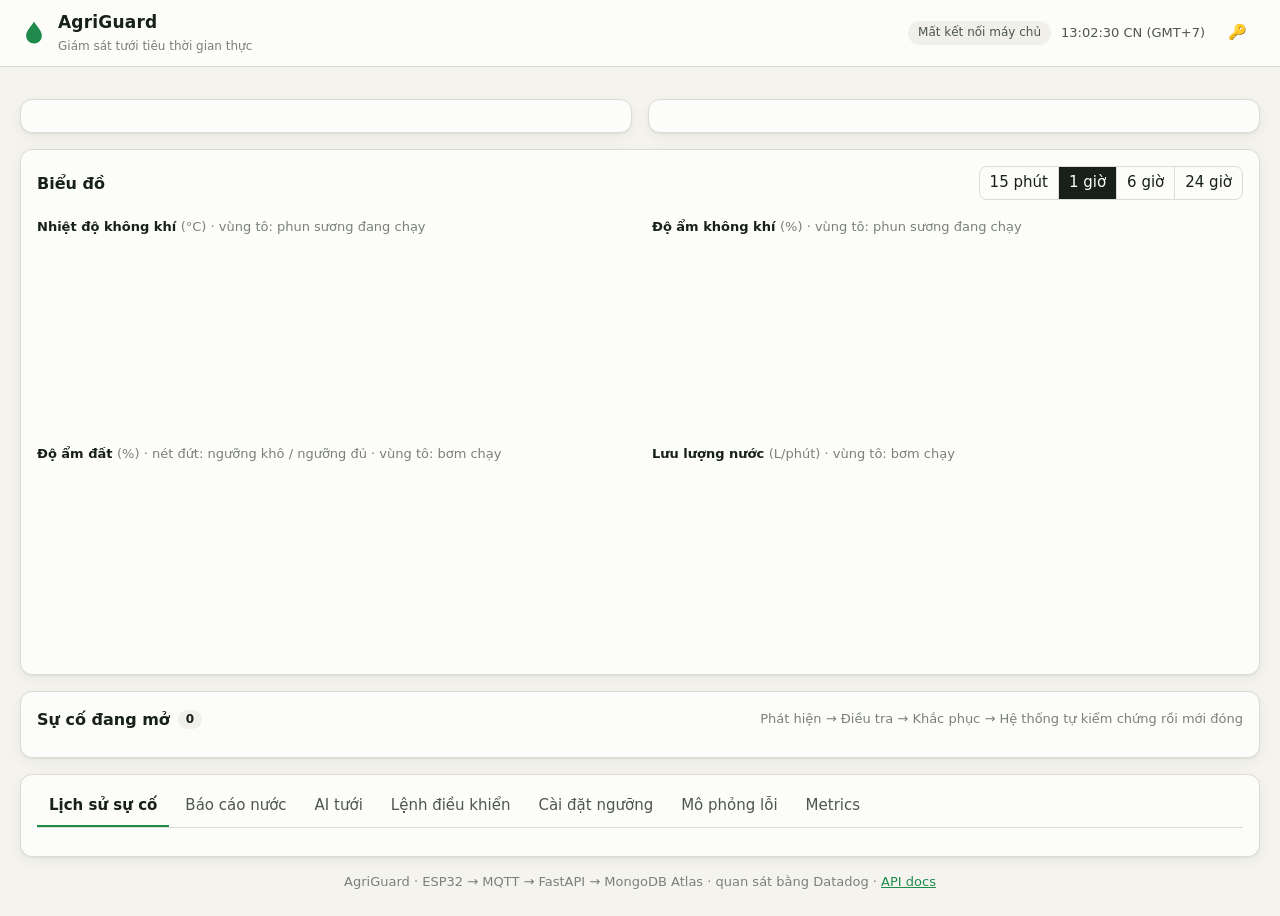
==== web/index.html @ 98c4b3c7 "nâng cấp phiên bản mới: thêm tính năng esp32 gửi nguyên nhân sự cố lên Datadog và Datadog gư" ====
<!doctype html>
<html lang="vi">
<head>
  <meta charset="utf-8">
  <meta name="viewport" content="width=device-width, initial-scale=1">
  <title>AgriGuard – Giám sát tưới tiêu</title>
  <link rel="icon" href="data:image/svg+xml,%3Csvg xmlns='http://www.w3.org/2000/svg' viewBox='0 0 32 32'%3E%3Cpath d='M16 3c5 7 9 11 9 16a9 9 0 0 1-18 0c0-5 4-9 9-16z' fill='%231f8a4c'/%3E%3C/svg%3E">
  <link rel="stylesheet" href="style.css?v=1.4.4">
</head>
<body>
<header class="topbar">
  <div class="brand">
    <svg viewBox="0 0 32 32" aria-hidden="true"><path d="M16 3c5 7 9 11 9 16a9 9 0 0 1-18 0c0-5 4-9 9-16z"/></svg>
    <div>
      <strong>AgriGuard</strong>
      <span id="site-name" class="muted">Giám sát tưới tiêu thời gian thực</span>
    </div>
  </div>
  <nav class="devices" id="device-tabs" aria-label="Thiết bị"></nav>
  <div class="top-right">
    <span class="pill" id="sys-status" title="Trạng thái hệ thống">…</span>
    <span class="clock" id="clock"></span>
    <button class="ghost" id="token-btn" title="Nhập token quản trị">🔑</button>
  </div>
</header>

<div id="banner" class="banner" hidden></div>

<main>
  <section class="grid kpis" id="kpis" aria-label="Chỉ số hiện tại"></section>

  <section class="grid two">
    <article class="card actuator" id="act-pump"></article>
    <article class="card actuator" id="act-mist"></article>
  </section>

  <section class="card">
    <div class="card-head">
      <h2>Biểu đồ</h2>
      <div class="seg" id="range" role="group" aria-label="Khoảng thời gian">
        <button data-min="15">15 phút</button>
        <button data-min="60" class="on">1 giờ</button>
        <button data-min="360">6 giờ</button>
        <button data-min="1440">24 giờ</button>
      </div>
    </div>
    <div class="today" id="today"></div>
    <div class="charts">
      <figure><figcaption>Nhiệt độ không khí <span class="muted">(°C) · vùng tô: phun sương đang chạy</span></figcaption><div class="chart" id="ch-temp"></div></figure>
      <figure><figcaption>Độ ẩm không khí <span class="muted">(%) · vùng tô: phun sương đang chạy</span></figcaption><div class="chart" id="ch-hum"></div></figure>
      <figure><figcaption>Độ ẩm đất <span class="muted">(%) · nét đứt: ngưỡng khô / ngưỡng đủ · vùng tô: bơm chạy</span></figcaption><div class="chart" id="ch-soil"></div></figure>
      <figure><figcaption>Lưu lượng nước <span class="muted">(L/phút) · vùng tô: bơm chạy</span></figcaption><div class="chart" id="ch-flow"></div></figure>
    </div>
  </section>

  <section class="card">
    <div class="card-head">
      <h2>Sự cố đang mở <span class="count" id="inc-count">0</span></h2>
      <span class="muted small">Phát hiện → Điều tra → Khắc phục → Hệ thống tự kiểm chứng rồi mới đóng</span>
    </div>
    <div id="incidents" class="incidents"></div>
  </section>

  <section class="card">
    <div class="tabs" role="tablist">
      <button role="tab" data-tab="history" class="on">Lịch sử sự cố</button>
      <button role="tab" data-tab="water">Báo cáo nước</button>
      <button role="tab" data-tab="ai">AI tưới</button>
      <button role="tab" data-tab="commands">Lệnh điều khiển</button>
      <button role="tab" data-tab="settings">Cài đặt ngưỡng</button>
      <button role="tab" data-tab="sim">Mô phỏng lỗi</button>
      <button role="tab" data-tab="metrics">Metrics</button>
    </div>
    <div class="tab" id="tab-history"></div>
    <div class="tab" id="tab-water" hidden></div>
    <div class="tab" id="tab-ai" hidden></div>
    <div class="tab" id="tab-commands" hidden></div>
    <div class="tab" id="tab-settings" hidden></div>
    <div class="tab" id="tab-sim" hidden></div>
    <div class="tab" id="tab-metrics" hidden></div>
  </section>
</main>

<footer class="muted small">
  AgriGuard · ESP32 → MQTT → FastAPI → MongoDB Atlas · quan sát bằng Datadog ·
  <a href="docs" target="_blank" rel="noopener">API docs</a>
</footer>

<div id="tooltip" class="tooltip" hidden></div>
<div id="toast" class="toast" hidden></div>
<script src="chart.js?v=1.4.4"></script>
<script src="app.js?v=1.4.4"></script>
</body>
</html>
---- web/style.css ----
:root {
  color-scheme: light;
  --bg: #f4f3ee;
  --surface: #fcfcfb;
  --surface-2: #f0efe9;
  --border: #dddcd3;
  --text: #17201a;
  --text-2: #4e5650;
  --muted: #7a807b;
  --brand: #1f8a4c;
  --brand-ink: #ffffff;
  --series-temp: #eb6834;
  --series-hum: #2a78d6;
  --series-soil: #8a5a2b;
  --series-flow: #1baf7a;
  --band: rgba(42, 120, 214, 0.10);
  --band-pump: rgba(27, 175, 122, 0.13);
  --grid: #e7e6df;
  --good: #0ca30c;
  --warning: #fab219;
  --serious: #ec835a;
  --critical: #d03b3b;
  --shadow: 0 1px 2px rgba(20, 30, 20, .06), 0 4px 14px rgba(20, 30, 20, .05);
}
@media (prefers-color-scheme: dark) {
  :root:not([data-theme="light"]) {
    color-scheme: dark;
    --bg: #121412;
    --surface: #1a1c1a;
    --surface-2: #232622;
    --border: #343832;
    --text: #eef0ea;
    --text-2: #c3c7bd;
    --muted: #8d9389;
    --brand: #2fa862;
    --series-temp: #d95926;
    --series-hum: #3987e5;
    --series-soil: #c08a52;
    --series-flow: #199e70;
    --band: rgba(57, 135, 229, 0.16);
    --band-pump: rgba(25, 158, 112, 0.18);
    --grid: #2b2e2a;
    --shadow: none;
  }
}
:root[data-theme="dark"] {
  color-scheme: dark;
  --bg: #121412; --surface: #1a1c1a; --surface-2: #232622; --border: #343832;
  --text: #eef0ea; --text-2: #c3c7bd; --muted: #8d9389; --brand: #2fa862;
  --series-temp: #d95926; --series-hum: #3987e5; --series-soil: #c08a52; --series-flow: #199e70;
  --band: rgba(57, 135, 229, 0.16); --band-pump: rgba(25, 158, 112, 0.18); --grid: #2b2e2a; --shadow: none;
}

* { box-sizing: border-box; }
html, body { margin: 0; }
body {
  background: var(--bg);
  color: var(--text);
  font: 15px/1.45 system-ui, -apple-system, "Segoe UI", Roboto, "Noto Sans", sans-serif;
  font-variant-numeric: tabular-nums;
}
a { color: var(--brand); }
button {
  font: inherit; color: inherit; cursor: pointer;
  border: 1px solid var(--border); background: var(--surface); border-radius: 8px; padding: 6px 12px;
}
button:hover { border-color: var(--text-2); }
button:disabled { opacity: .45; cursor: not-allowed; }
button.primary { background: var(--brand); color: var(--brand-ink); border-color: var(--brand); }
button.danger { color: var(--critical); border-color: color-mix(in srgb, var(--critical) 50%, var(--border)); }
button.ghost { border-color: transparent; background: transparent; }
input, select {
  font: inherit; color: inherit; background: var(--surface); border: 1px solid var(--border);
  border-radius: 6px; padding: 5px 8px; width: 100%;
}
.muted { color: var(--muted); }
.small { font-size: 13px; }

/* ---------- top bar ---------- */
.topbar {
  position: sticky; top: 0; z-index: 10;
  display: flex; align-items: center; gap: 16px; flex-wrap: wrap;
  padding: 10px 20px; background: var(--surface); border-bottom: 1px solid var(--border);
}
.brand { display: flex; align-items: center; gap: 10px; }
.brand svg { width: 28px; height: 28px; fill: var(--brand); }
.brand strong { display: block; font-size: 17px; letter-spacing: .2px; }
.brand span { font-size: 12px; }
.devices { display: flex; gap: 6px; flex-wrap: wrap; flex: 1; }
.devices button { display: flex; align-items: center; gap: 6px; padding: 5px 10px; border-radius: 999px; }
.devices button.on { border-color: var(--brand); box-shadow: inset 0 0 0 1px var(--brand); }
.devices .tag { font-size: 11px; padding: 0 5px; border-radius: 4px; background: var(--surface-2); color: var(--text-2); }
.dot { width: 8px; height: 8px; border-radius: 50%; background: var(--muted); display: inline-block; }
.dot.ok { background: var(--good); }
.dot.bad { background: var(--critical); }
.top-right { display: flex; align-items: center; gap: 10px; }
.pill { font-size: 12px; padding: 3px 10px; border-radius: 999px; background: var(--surface-2); color: var(--text-2); }
.clock { font-size: 13px; color: var(--text-2); }

.banner {
  margin: 12px 20px 0; padding: 10px 14px; border-radius: 10px; font-weight: 600;
  background: color-mix(in srgb, var(--critical) 12%, var(--surface));
  border: 1px solid color-mix(in srgb, var(--critical) 45%, var(--border));
}

main { padding: 16px 20px 8px; display: grid; gap: 16px; max-width: 1400px; margin: 0 auto; }
footer { text-align: center; padding: 8px 20px 24px; }
.grid { display: grid; gap: 16px; }
.grid.kpis { grid-template-columns: repeat(auto-fit, minmax(170px, 1fr)); }
.grid.two { grid-template-columns: repeat(auto-fit, minmax(320px, 1fr)); }
.card {
  background: var(--surface); border: 1px solid var(--border); border-radius: 12px;
  padding: 16px; box-shadow: var(--shadow); min-width: 0;
}
.card-head { display: flex; align-items: center; justify-content: space-between; gap: 12px; flex-wrap: wrap; margin-bottom: 10px; }
h2 { font-size: 16px; margin: 0; display: flex; align-items: center; gap: 8px; }
.count { font-size: 12px; background: var(--surface-2); border-radius: 999px; padding: 1px 8px; }

/* ---------- KPI tiles ---------- */
.kpi { padding: 14px 16px; }
.kpi .label { font-size: 13px; color: var(--text-2); display: flex; justify-content: space-between; gap: 8px; }
.kpi .value { font-size: 30px; font-weight: 650; line-height: 1.15; margin-top: 4px; letter-spacing: -.5px; }
.kpi .value small { font-size: 15px; font-weight: 500; color: var(--text-2); margin-left: 2px; }
.kpi .sub { font-size: 12px; color: var(--muted); margin-top: 2px; }
.kpi.fault .value { color: var(--critical); font-size: 20px; }

.status { display: inline-flex; align-items: center; gap: 5px; font-size: 12px; font-weight: 600; }
.status::before { content: ""; width: 8px; height: 8px; border-radius: 50%; background: currentColor; }
.status.good { color: var(--good); }
.status.warning { color: color-mix(in srgb, var(--warning) 75%, var(--text)); }
.status.critical { color: var(--critical); }
.status.idle { color: var(--muted); }

/* ---------- actuators ---------- */
.actuator .head { display: flex; justify-content: space-between; align-items: flex-start; gap: 12px; flex-wrap: wrap; }
.actuator h3 { margin: 0; font-size: 15px; }
.actuator .state { font-size: 26px; font-weight: 650; margin: 6px 0 2px; }
.actuator .state.on { color: var(--brand); }
.actuator .state.lock { color: var(--critical); }
.actuator .row { display: flex; flex-wrap: wrap; gap: 8px; margin-top: 12px; align-items: center; }
.actuator .last { font-size: 12px; color: var(--muted); margin-top: 10px; min-height: 18px; }
.seg { display: inline-flex; border: 1px solid var(--border); border-radius: 8px; overflow: hidden; }
.seg button { border: 0; border-radius: 0; padding: 5px 10px; background: transparent; }
.seg button + button { border-left: 1px solid var(--border); }
.seg button.on { background: var(--text); color: var(--surface); }

/* ---------- charts ---------- */
.today { display: flex; flex-wrap: wrap; gap: 8px 20px; font-size: 13px; color: var(--text-2); margin-bottom: 8px; }
.today b { color: var(--text); font-weight: 650; }
.charts { display: grid; grid-template-columns: repeat(2, minmax(0, 1fr)); gap: 14px 24px; }
@media (max-width: 900px) { .charts { grid-template-columns: 1fr; } }
figure { margin: 0; min-width: 0; }
figcaption { font-size: 13px; font-weight: 600; margin-bottom: 4px; }
figcaption .muted { font-weight: 400; }
.chart { height: 190px; position: relative; }
.chart svg { width: 100%; height: 100%; display: block; overflow: visible; }
.chart .empty { position: absolute; inset: 0; display: grid; place-items: center; color: var(--muted); font-size: 13px; }
.axis text { fill: var(--muted); font-size: 11px; }
.axis line, .gridline { stroke: var(--grid); stroke-width: 1; }
.threshold { stroke: var(--text-2); stroke-dasharray: 4 4; stroke-width: 1; opacity: .7; }
.threshold-label { fill: var(--text-2); font-size: 10px; }
.crosshair { stroke: var(--text-2); stroke-width: 1; }
.tooltip {
  position: fixed; z-index: 30; pointer-events: none; padding: 6px 9px; border-radius: 8px;
  background: var(--text); color: var(--surface); font-size: 12px; white-space: nowrap; box-shadow: var(--shadow);
}

/* ---------- incidents ---------- */
.incidents { display: grid; gap: 10px; }
.incidents .none { color: var(--muted); padding: 8px 0; }
.incident {
  border: 1px solid var(--border); border-left: 4px solid var(--muted); border-radius: 10px; padding: 12px 14px;
  background: var(--surface);
}
.incident.critical { border-left-color: var(--critical); }
.incident.warning { border-left-color: var(--warning); }
.incident .line1 { display: flex; flex-wrap: wrap; align-items: center; gap: 6px 12px; }
.incident .title { font-weight: 650; }
.incident .msg { margin: 6px 0; color: var(--text-2); font-size: 14px; }
.incident .meta { font-size: 12px; color: var(--muted); display: flex; flex-wrap: wrap; gap: 4px 14px; }
.chip { font-size: 11px; padding: 1px 7px; border-radius: 999px; background: var(--surface-2); color: var(--text-2); }
.chip.datadog { background: color-mix(in srgb, #632ca6 16%, var(--surface)); color: color-mix(in srgb, #632ca6 70%, var(--text)); }
.chip.st-open { background: color-mix(in srgb, var(--critical) 14%, var(--surface)); color: var(--critical); }
.chip.st-acknowledged { background: color-mix(in srgb, var(--warning) 20%, var(--surface)); }
.chip.st-verifying { background: color-mix(in srgb, var(--series-hum) 18%, var(--surface)); }
.chip.st-resolved { background: color-mix(in srgb, var(--good) 16%, var(--surface)); color: var(--good); }
.incident .actions { display: flex; gap: 8px; flex-wrap: wrap; margin-top: 10px; }
.timeline { margin: 10px 0 0; padding: 0 0 0 14px; border-left: 2px solid var(--border); font-size: 13px; }
.timeline li { list-style: none; margin: 0 0 6px; position: relative; }
.timeline li::before { content: ""; position: absolute; left: -19px; top: 6px; width: 8px; height: 8px; border-radius: 50%; background: var(--muted); }
.timeline time { color: var(--muted); margin-right: 6px; }
.spinner { display: inline-block; width: 12px; height: 12px; border: 2px solid var(--border); border-top-color: var(--series-hum); border-radius: 50%; animation: spin .8s linear infinite; vertical-align: -2px; }
@keyframes spin { to { transform: rotate(360deg); } }

/* ---------- tabs & tables ---------- */
.tabs { display: flex; gap: 4px; border-bottom: 1px solid var(--border); margin: -4px 0 12px; flex-wrap: wrap; }
.tabs button { border: 0; border-bottom: 2px solid transparent; border-radius: 0; background: transparent; padding: 8px 12px; color: var(--text-2); }
.tabs button.on { color: var(--text); border-bottom-color: var(--brand); font-weight: 600; }
.table-wrap { overflow-x: auto; }
table { border-collapse: collapse; width: 100%; font-size: 13px; }
th, td { text-align: left; padding: 7px 10px; border-bottom: 1px solid var(--border); white-space: nowrap; }
th { color: var(--text-2); font-weight: 600; background: var(--surface-2); }
.settings { display: grid; grid-template-columns: repeat(auto-fit, minmax(260px, 1fr)); gap: 16px; }
.settings fieldset { border: 1px solid var(--border); border-radius: 10px; padding: 10px 14px 14px; margin: 0; }
.settings legend { font-weight: 650; padding: 0 6px; }
.settings label { display: grid; grid-template-columns: 1fr 90px; align-items: center; gap: 10px; font-size: 13px; margin: 7px 0; }
.sim { display: grid; grid-template-columns: repeat(auto-fit, minmax(230px, 1fr)); gap: 10px; }
.sim button { text-align: left; padding: 10px 12px; }
.sim button b { display: block; }
.sim button span { font-size: 12px; color: var(--muted); }

.toast {
  position: fixed; bottom: 20px; left: 50%; transform: translateX(-50%); z-index: 40;
  background: var(--text); color: var(--surface); padding: 9px 16px; border-radius: 10px; font-size: 14px; box-shadow: var(--shadow);
  max-width: calc(100vw - 32px);
}

@media (max-width: 640px) {
  .topbar { padding: 10px 16px; }
  main { padding: 12px 16px; }
  .banner { margin: 12px 16px 0; }
  .kpi .value { font-size: 24px; }
  .charts { grid-template-columns: 1fr; }
}

.actuator .last.why { margin-top: 4px; color: var(--text); }
.timeline li.dd { color: color-mix(in srgb, #632ca6 75%, var(--text)); }
.timeline li.dd::before { background: #632ca6; }
.ddlinks { display: flex; flex-wrap: wrap; gap: 6px; align-items: center; margin-top: 8px; }
.metrics-head { display: flex; gap: 16px; align-items: flex-start; justify-content: space-between; flex-wrap: wrap; margin-bottom: 8px; }
.metrics-head p { flex: 1; min-width: 280px; margin: 0; }
.metrics-head input { width: 260px; }
table.metrics code { font-size: 12.5px; white-space: nowrap; }
table.metrics td.val { white-space: nowrap; font-variant-numeric: tabular-nums; }
table.metrics tr.grp td { font-weight: 600; background: var(--surface-2); padding-top: 14px; }

/* tab Báo cáo nước */
.water-kpis { margin: 10px 0 14px; grid-template-columns: repeat(auto-fit, minmax(150px, 1fr)); }
.water-kpis .kpi { box-shadow: none; }
.water-kpis input { font: inherit; padding: 1px 4px; }
.water-chart { margin-bottom: 12px; }
.water-chart .scroll { overflow-x: auto; }
.water-chart .scroll svg { min-width: 560px; }
.water-svg { width: 100%; height: auto; display: block; }
.water-svg .ax { font-size: 11px; fill: var(--muted); }
.water-legend { display: flex; flex-wrap: wrap; gap: 6px 16px; align-items: center; color: var(--text-2); margin-bottom: 4px; }
.water-legend i { display: inline-block; width: 12px; height: 12px; border-radius: 2px; margin-right: 5px; vertical-align: -1px; }
.water-legend i.ln { height: 0; border-top: 2px solid var(--text-2); border-radius: 0; width: 18px; vertical-align: 3px; background: none; }
.water-legend i.ln.dash { border-top-style: dashed; }
.water-legend .seg { margin-left: auto; }
table.water td, table.water th { white-space: nowrap; }
table.water tr.warn td { background: color-mix(in srgb, var(--serious) 10%, var(--surface)); }
details.pipeline pre { font-size: 11.5px; max-height: 360px; overflow: auto; background: var(--surface-2); padding: 10px; border-radius: 8px; }

/* tab AI tưới */
.risk { font-size: 22px; font-weight: 650; }
.risk.ok { color: var(--good); }
.risk.warning { color: color-mix(in srgb, var(--warning) 75%, var(--text)); }
.risk.critical { color: var(--critical); }
.risk.idle { color: var(--muted); }
.ai-cols { display: grid; grid-template-columns: repeat(auto-fit, minmax(320px, 1fr)); gap: 16px; margin: 8px 0 12px; }
.ai-cols h3 { font-size: 14px; margin: 10px 0 6px; }
#tab-ai .chip { margin-left: 6px; }
#tab-ai p button { padding: 2px 8px; font-size: 12px; }

/* cửa sổ "Học lại ngay" */
.modal { position: fixed; inset: 0; z-index: 50; background: rgba(0, 0, 0, .45); display: flex; align-items: flex-start; justify-content: center; padding: 32px 16px; overflow-y: auto; }
.modal[hidden] { display: none; }
.modal-box { background: var(--surface); color: var(--text); border: 1px solid var(--border); border-radius: 12px; width: min(920px, 100%); box-shadow: 0 10px 40px rgba(0,0,0,.25); }
.modal-head { display: flex; align-items: center; gap: 10px; padding: 14px 18px; border-bottom: 1px solid var(--border); position: sticky; top: 0; background: var(--surface); border-radius: 12px 12px 0 0; }
.modal-head h3 { margin: 0; font-size: 16px; flex: 1; }
.modal-x { border: 0; background: transparent; font-size: 18px; padding: 2px 8px; }
.modal-foot { display: flex; align-items: center; justify-content: space-between; gap: 12px; padding: 12px 18px; border-top: 1px solid var(--border); }
.steps { list-style: none; margin: 0; padding: 8px 18px; }
.step { padding: 10px 0 10px 4px; border-bottom: 1px dashed var(--border); }
.step:last-child { border-bottom: 0; }
.step-head { display: flex; align-items: center; gap: 10px; }
.step-head .muted { margin-left: auto; }
.step-icon { width: 24px; height: 24px; border-radius: 50%; display: inline-flex; align-items: center; justify-content: center; font-size: 12px; font-weight: 650; background: var(--surface-2); color: var(--text-2); flex: none; }
.step.done .step-icon { background: color-mix(in srgb, var(--good) 18%, var(--surface)); color: var(--good); }
.step.error .step-icon { background: color-mix(in srgb, var(--critical) 18%, var(--surface)); color: var(--critical); }
.step.running .step-icon { background: color-mix(in srgb, var(--series-hum) 18%, var(--surface)); }
.step.pending { opacity: .55; }
.step-desc { margin: 2px 0 0 34px; }
.step-data { margin: 6px 0 0 34px; font-size: 13px; }
.step-data p { margin: 4px 0; }
.step-count { font-size: 18px; }
.step-err { color: var(--critical); }
.step-table td, .step-table th { white-space: nowrap; font-size: 12px; }
.step-data pre { font-size: 11px; max-height: 220px; overflow: auto; background: var(--surface-2); padding: 8px; border-radius: 6px; }
.modal-head { flex-wrap: wrap; }
.modal-head h3 { flex: 1 1 220px; min-width: 0; }
@media (max-width: 560px) {
  .modal { padding: 8px; }
  .modal-head, .modal-foot, .steps { padding-left: 12px; padding-right: 12px; }
  .step-desc, .step-data { margin-left: 0; }
}

.timeline li.diag { background: color-mix(in srgb, var(--warning) 12%, var(--surface)); border-radius: 6px; }
.timeline li.diag b { color: color-mix(in srgb, var(--warning) 70%, var(--text)); }
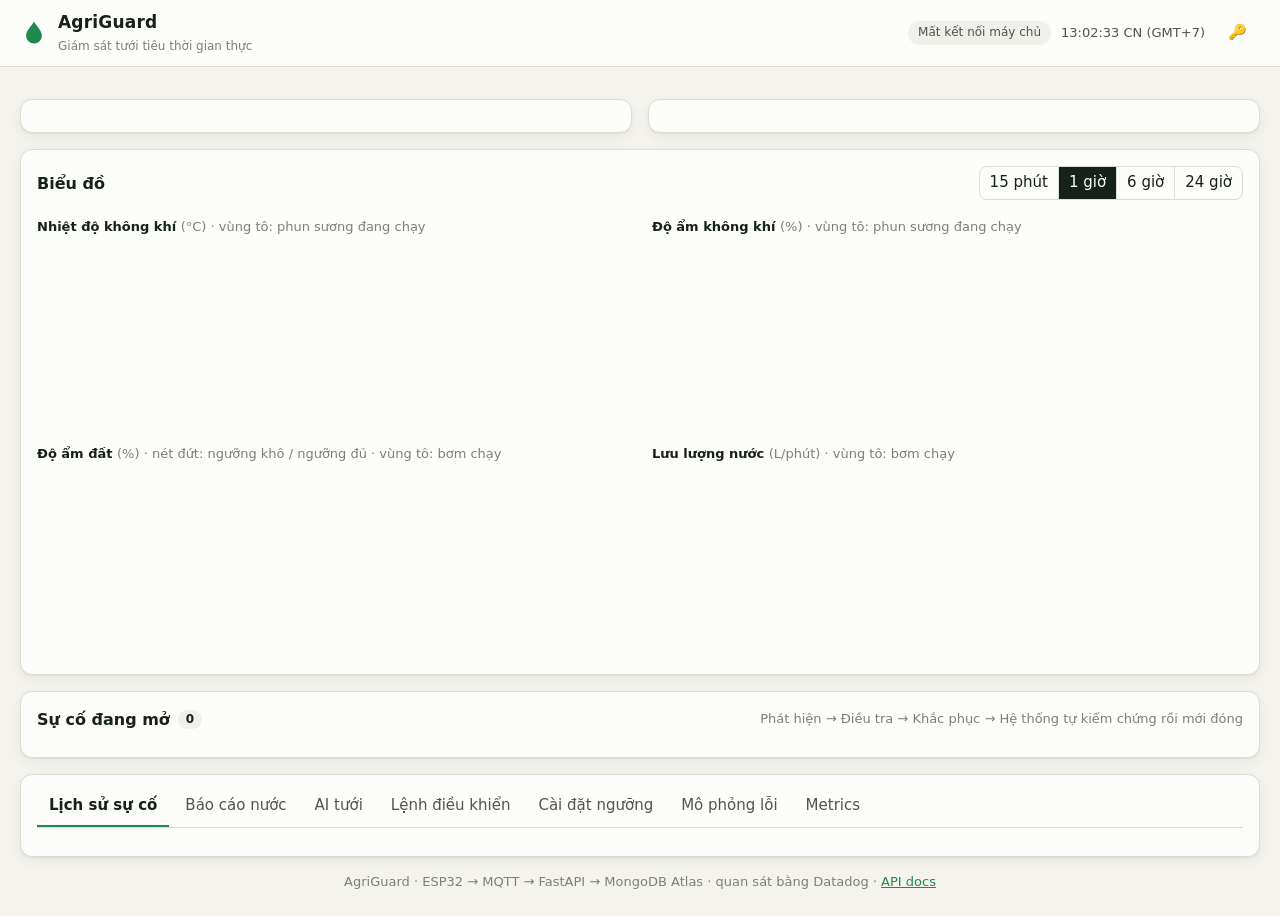
==== commit 4d954d9c: "Gắn RUM" ====
--- a/web/index.html
+++ b/web/index.html
@@ -5,7 +5,7 @@
   <meta name="viewport" content="width=device-width, initial-scale=1">
   <title>AgriGuard – Giám sát tưới tiêu</title>
   <link rel="icon" href="data:image/svg+xml,%3Csvg xmlns='http://www.w3.org/2000/svg' viewBox='0 0 32 32'%3E%3Cpath d='M16 3c5 7 9 11 9 16a9 9 0 0 1-18 0c0-5 4-9 9-16z' fill='%231f8a4c'/%3E%3C/svg%3E">
-  <link rel="stylesheet" href="style.css?v=1.4.4">
+  <link rel="stylesheet" href="style.css?v=1.4.5">
 </head>
 <body>
 <header class="topbar">
@@ -88,7 +88,7 @@
 
 <div id="tooltip" class="tooltip" hidden></div>
 <div id="toast" class="toast" hidden></div>
-<script src="chart.js?v=1.4.4"></script>
-<script src="app.js?v=1.4.4"></script>
+<script src="chart.js?v=1.4.5"></script>
+<script src="app.js?v=1.4.5"></script>
 </body>
 </html>
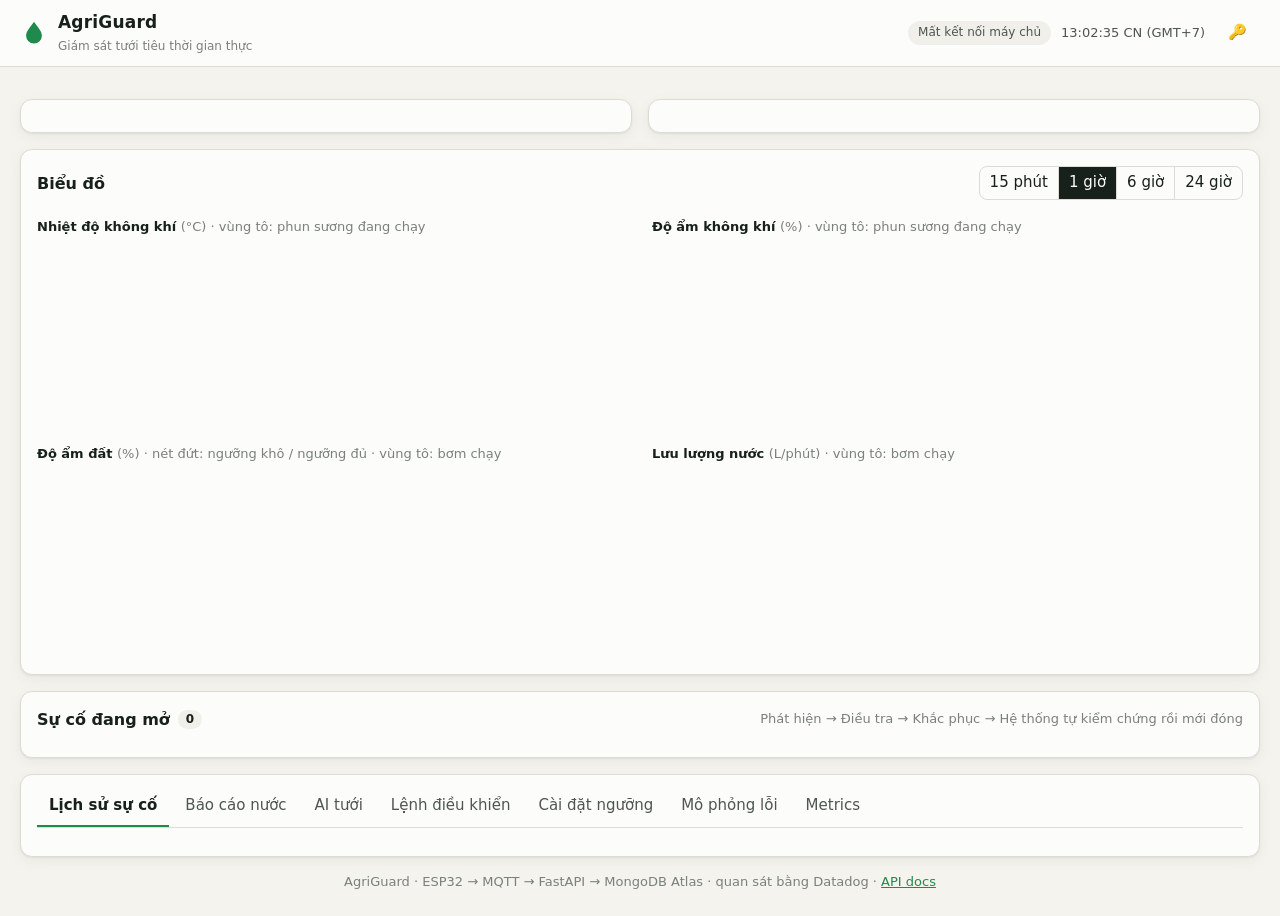
==== commit 19f9a1d1: "Cập nhật mỗi sự cố có 1 bộ metric" ====
--- a/web/index.html
+++ b/web/index.html
@@ -5,7 +5,7 @@
   <meta name="viewport" content="width=device-width, initial-scale=1">
   <title>AgriGuard – Giám sát tưới tiêu</title>
   <link rel="icon" href="data:image/svg+xml,%3Csvg xmlns='http://www.w3.org/2000/svg' viewBox='0 0 32 32'%3E%3Cpath d='M16 3c5 7 9 11 9 16a9 9 0 0 1-18 0c0-5 4-9 9-16z' fill='%231f8a4c'/%3E%3C/svg%3E">
-  <link rel="stylesheet" href="style.css?v=1.4.5">
+  <link rel="stylesheet" href="style.css?v=1.4.6">
 </head>
 <body>
 <header class="topbar">
@@ -88,7 +88,7 @@
 
 <div id="tooltip" class="tooltip" hidden></div>
 <div id="toast" class="toast" hidden></div>
-<script src="chart.js?v=1.4.5"></script>
-<script src="app.js?v=1.4.5"></script>
+<script src="chart.js?v=1.4.6"></script>
+<script src="app.js?v=1.4.6"></script>
 </body>
 </html>
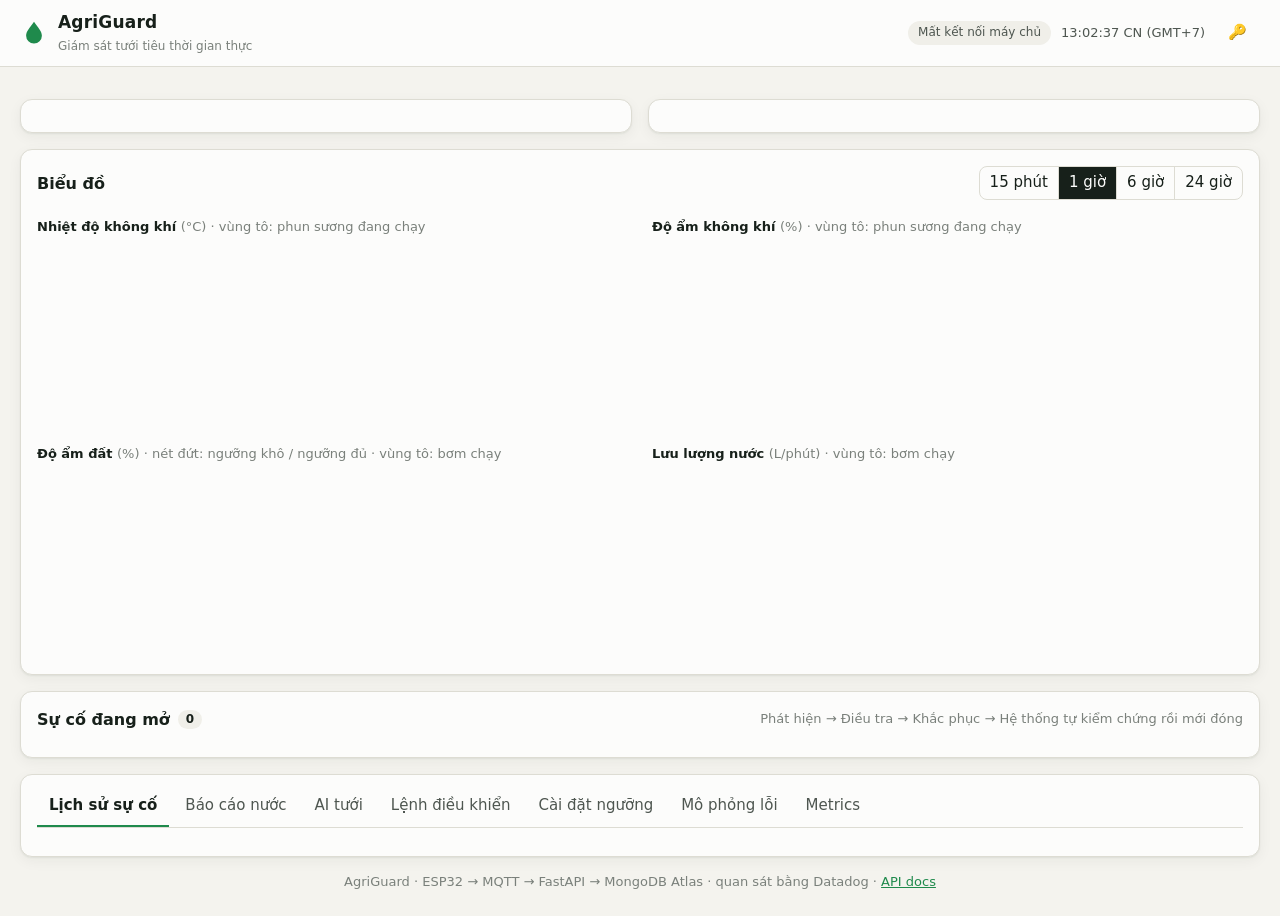
==== commit ad18fe69: "thêm shared Datadog dashboard" ====
--- a/web/index.html
+++ b/web/index.html
@@ -5,7 +5,7 @@
   <meta name="viewport" content="width=device-width, initial-scale=1">
   <title>AgriGuard – Giám sát tưới tiêu</title>
   <link rel="icon" href="data:image/svg+xml,%3Csvg xmlns='http://www.w3.org/2000/svg' viewBox='0 0 32 32'%3E%3Cpath d='M16 3c5 7 9 11 9 16a9 9 0 0 1-18 0c0-5 4-9 9-16z' fill='%231f8a4c'/%3E%3C/svg%3E">
-  <link rel="stylesheet" href="style.css?v=1.4.6">
+  <link rel="stylesheet" href="style.css?v=1.4.7">
 </head>
 <body>
 <header class="topbar">
@@ -88,7 +88,7 @@
 
 <div id="tooltip" class="tooltip" hidden></div>
 <div id="toast" class="toast" hidden></div>
-<script src="chart.js?v=1.4.6"></script>
-<script src="app.js?v=1.4.6"></script>
+<script src="chart.js?v=1.4.7"></script>
+<script src="app.js?v=1.4.7"></script>
 </body>
 </html>
--- a/web/style.css
+++ b/web/style.css
@@ -298,3 +298,5 @@
 
 .timeline li.diag { background: color-mix(in srgb, var(--warning) 12%, var(--surface)); border-radius: 6px; }
 .timeline li.diag b { color: color-mix(in srgb, var(--warning) 70%, var(--text)); }
+
+.chip.datadog.public { background: #632ca6; color: #fff; border-color: #632ca6; font-weight: 600; }
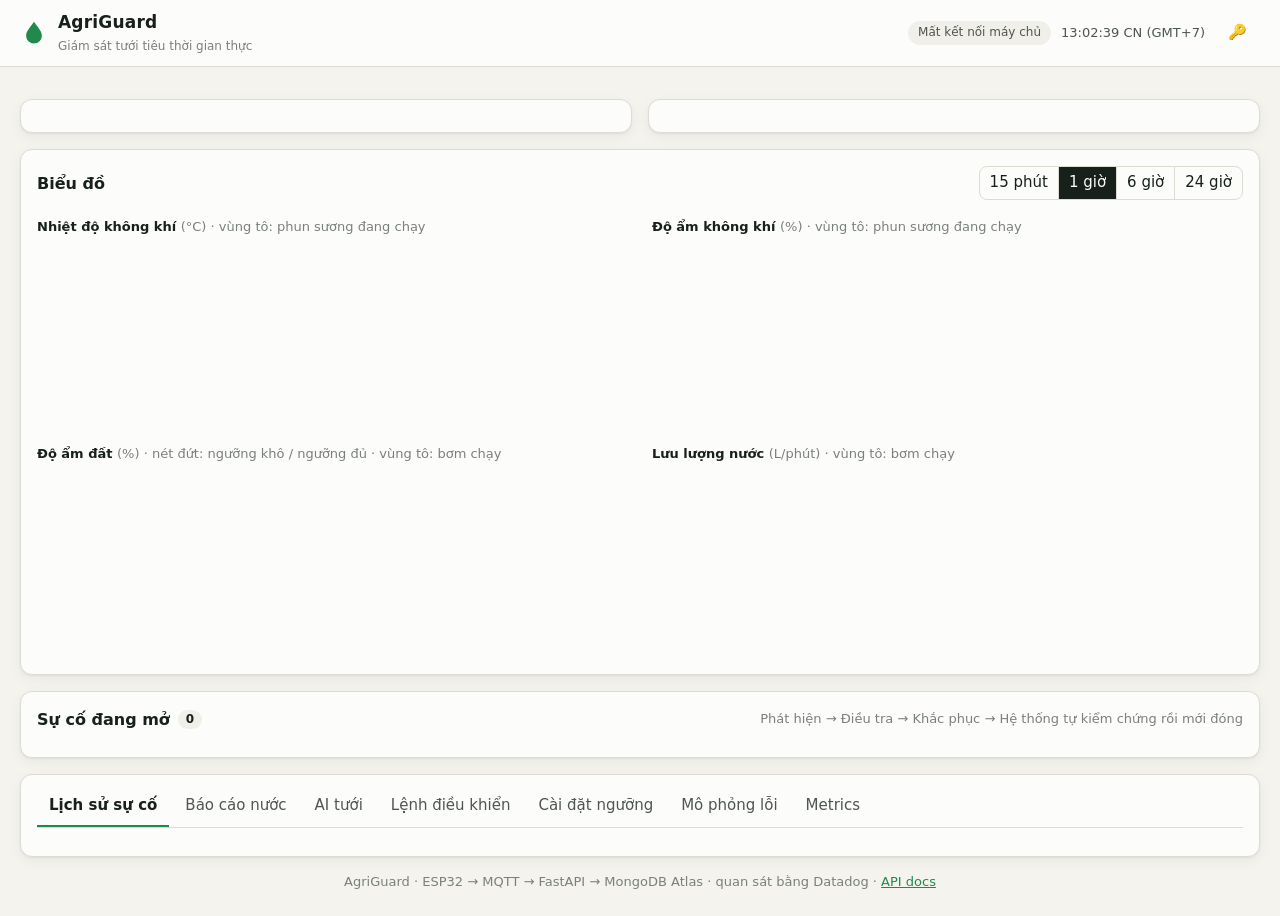
==== commit c24a6c27: "chỉnh lại mức độ cảnh báo  mất kết nối" ====
--- a/web/index.html
+++ b/web/index.html
@@ -5,7 +5,7 @@
   <meta name="viewport" content="width=device-width, initial-scale=1">
   <title>AgriGuard – Giám sát tưới tiêu</title>
   <link rel="icon" href="data:image/svg+xml,%3Csvg xmlns='http://www.w3.org/2000/svg' viewBox='0 0 32 32'%3E%3Cpath d='M16 3c5 7 9 11 9 16a9 9 0 0 1-18 0c0-5 4-9 9-16z' fill='%231f8a4c'/%3E%3C/svg%3E">
-  <link rel="stylesheet" href="style.css?v=1.4.7">
+  <link rel="stylesheet" href="style.css?v=1.4.8">
 </head>
 <body>
 <header class="topbar">
@@ -88,7 +88,7 @@
 
 <div id="tooltip" class="tooltip" hidden></div>
 <div id="toast" class="toast" hidden></div>
-<script src="chart.js?v=1.4.7"></script>
-<script src="app.js?v=1.4.7"></script>
+<script src="chart.js?v=1.4.8"></script>
+<script src="app.js?v=1.4.8"></script>
 </body>
 </html>
--- a/web/style.css
+++ b/web/style.css
@@ -300,3 +300,5 @@
 .timeline li.diag b { color: color-mix(in srgb, var(--warning) 70%, var(--text)); }
 
 .chip.datadog.public { background: #632ca6; color: #fff; border-color: #632ca6; font-weight: 600; }
+.offline-band { fill: color-mix(in srgb, var(--muted) 22%, transparent); }
+.offline-label { fill: var(--muted); font-size: 10px; }
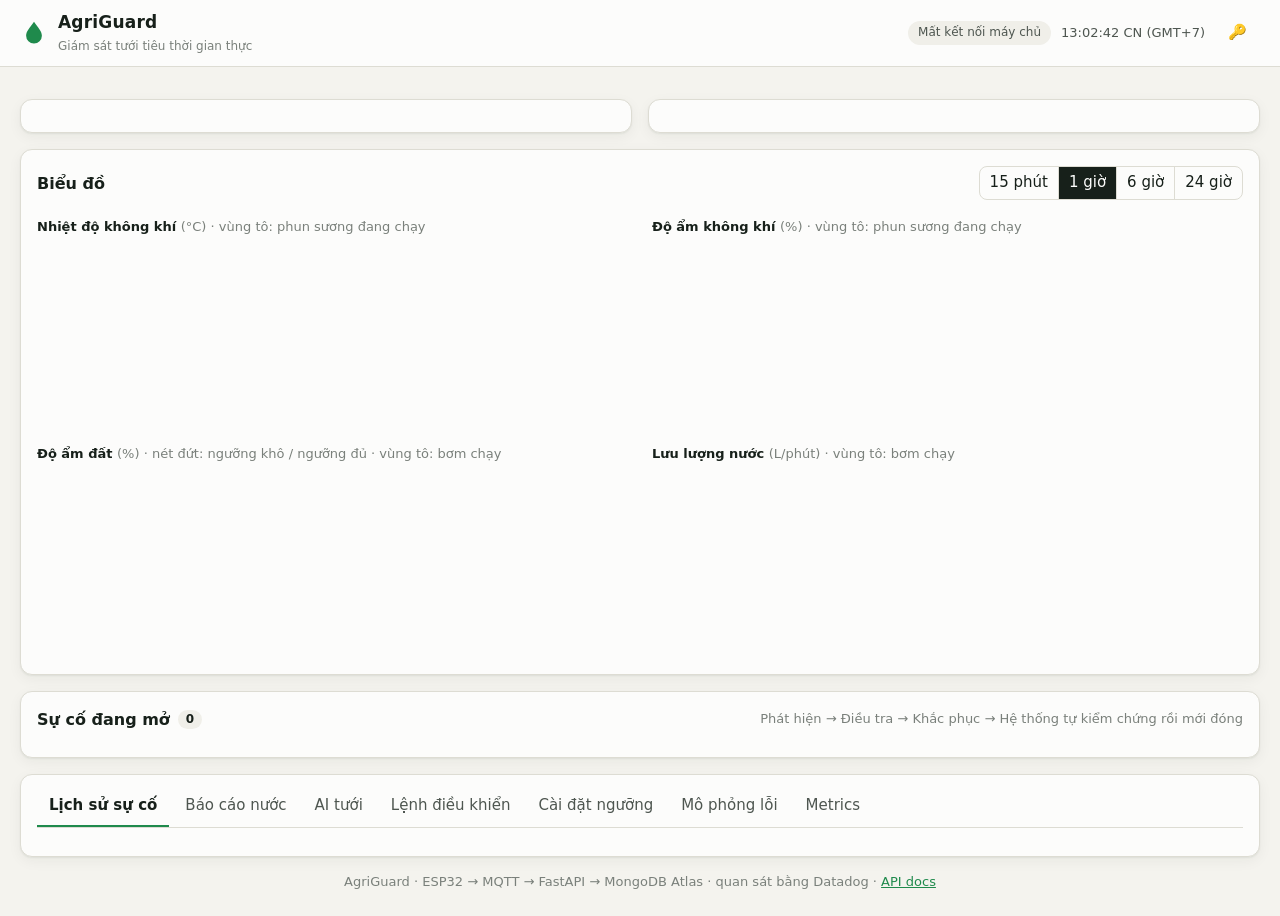
==== commit 640430a7: "cập nhật các monitor liên quan đến từng sự cố" ====
--- a/web/index.html
+++ b/web/index.html
@@ -5,7 +5,7 @@
   <meta name="viewport" content="width=device-width, initial-scale=1">
   <title>AgriGuard – Giám sát tưới tiêu</title>
   <link rel="icon" href="data:image/svg+xml,%3Csvg xmlns='http://www.w3.org/2000/svg' viewBox='0 0 32 32'%3E%3Cpath d='M16 3c5 7 9 11 9 16a9 9 0 0 1-18 0c0-5 4-9 9-16z' fill='%231f8a4c'/%3E%3C/svg%3E">
-  <link rel="stylesheet" href="style.css?v=1.4.8">
+  <link rel="stylesheet" href="style.css?v=1.4.9">
 </head>
 <body>
 <header class="topbar">
@@ -88,7 +88,7 @@
 
 <div id="tooltip" class="tooltip" hidden></div>
 <div id="toast" class="toast" hidden></div>
-<script src="chart.js?v=1.4.8"></script>
-<script src="app.js?v=1.4.8"></script>
+<script src="chart.js?v=1.4.9"></script>
+<script src="app.js?v=1.4.9"></script>
 </body>
 </html>
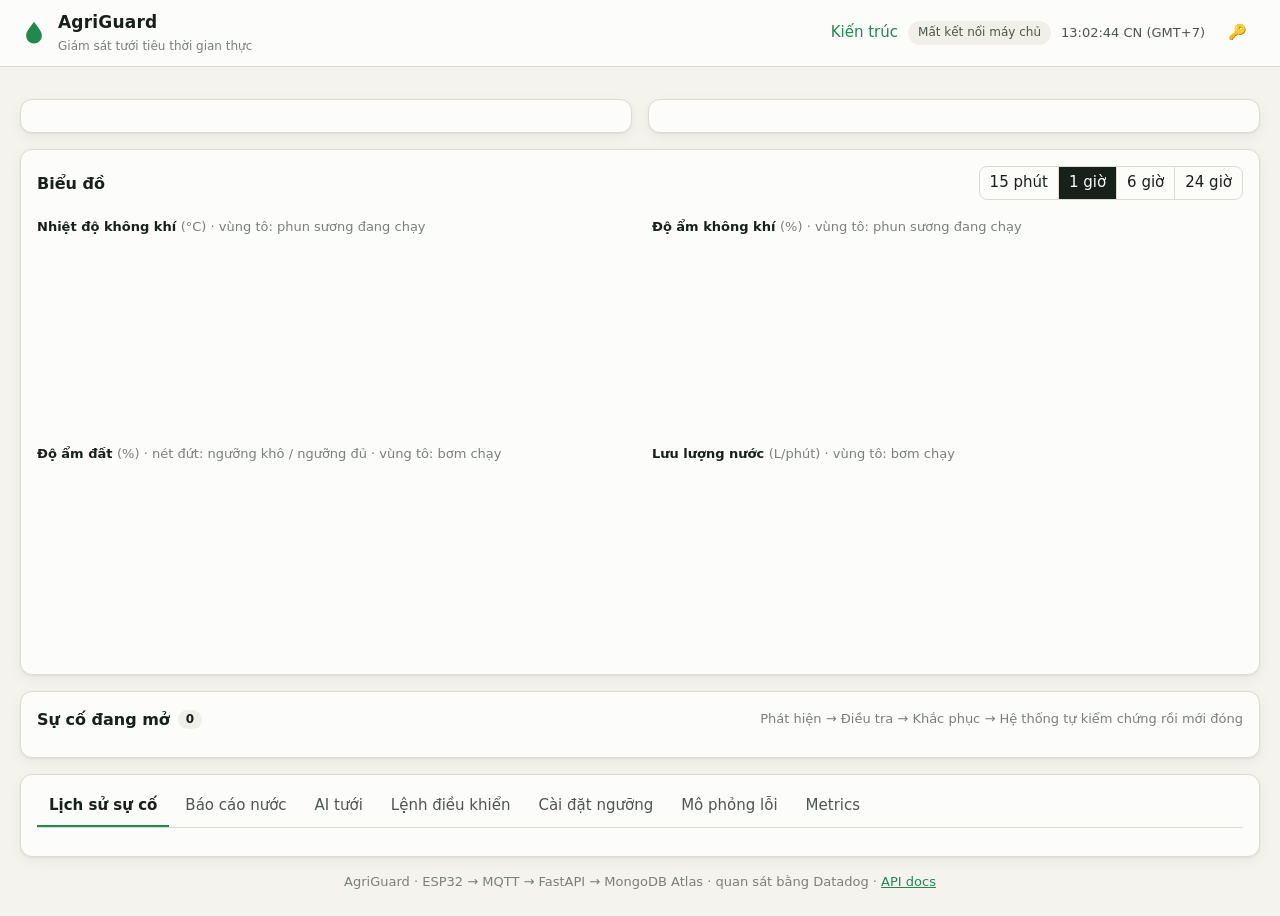
==== commit 96547458: "thêm  architecture" ====
--- a/web/index.html
+++ b/web/index.html
@@ -18,6 +18,7 @@
   </div>
   <nav class="devices" id="device-tabs" aria-label="Thiết bị"></nav>
   <div class="top-right">
+    <a class="ghost" href="architecture.html" target="_blank" rel="noopener" title="Sơ đồ kiến trúc và luồng dữ liệu (công khai)" style="text-decoration:none">Kiến trúc</a>
     <span class="pill" id="sys-status" title="Trạng thái hệ thống">…</span>
     <span class="clock" id="clock"></span>
     <button class="ghost" id="token-btn" title="Nhập token quản trị">🔑</button>
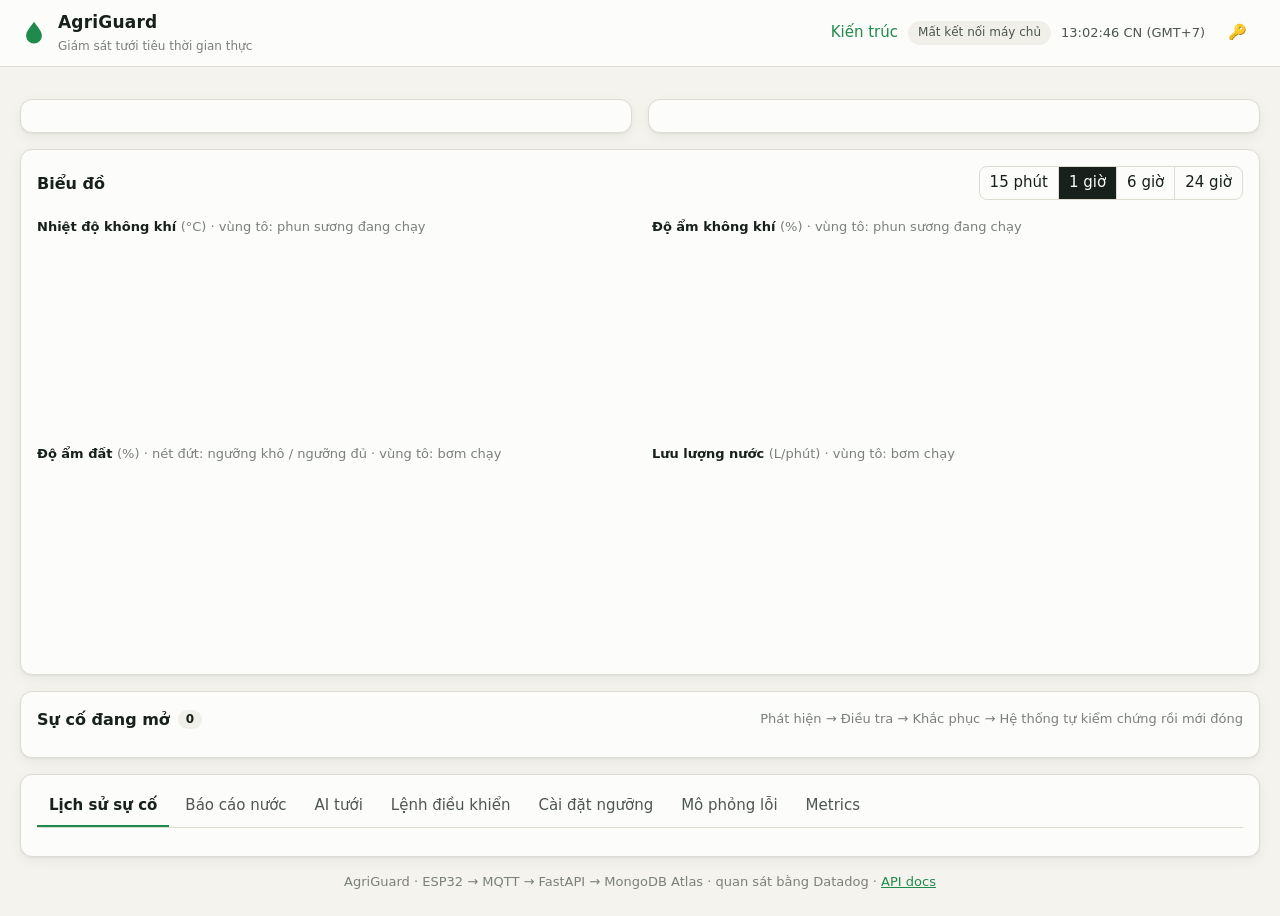
==== commit b1c700f9: "paging phần sự cố đã khắc phục gần đây" ====
--- a/web/index.html
+++ b/web/index.html
@@ -5,7 +5,7 @@
   <meta name="viewport" content="width=device-width, initial-scale=1">
   <title>AgriGuard – Giám sát tưới tiêu</title>
   <link rel="icon" href="data:image/svg+xml,%3Csvg xmlns='http://www.w3.org/2000/svg' viewBox='0 0 32 32'%3E%3Cpath d='M16 3c5 7 9 11 9 16a9 9 0 0 1-18 0c0-5 4-9 9-16z' fill='%231f8a4c'/%3E%3C/svg%3E">
-  <link rel="stylesheet" href="style.css?v=1.4.9">
+  <link rel="stylesheet" href="style.css?v=1.5.0">
 </head>
 <body>
 <header class="topbar">
@@ -89,7 +89,7 @@
 
 <div id="tooltip" class="tooltip" hidden></div>
 <div id="toast" class="toast" hidden></div>
-<script src="chart.js?v=1.4.9"></script>
-<script src="app.js?v=1.4.9"></script>
+<script src="chart.js?v=1.5.0"></script>
+<script src="app.js?v=1.5.0"></script>
 </body>
 </html>
--- a/web/style.css
+++ b/web/style.css
@@ -197,6 +197,8 @@
 .tabs button { border: 0; border-bottom: 2px solid transparent; border-radius: 0; background: transparent; padding: 8px 12px; color: var(--text-2); }
 .tabs button.on { color: var(--text); border-bottom-color: var(--brand); font-weight: 600; }
 .table-wrap { overflow-x: auto; }
+.pager { display: flex; align-items: center; gap: 8px; flex-wrap: wrap; margin: 8px 0; }
+.pager button { padding: 4px 10px; }
 table { border-collapse: collapse; width: 100%; font-size: 13px; }
 th, td { text-align: left; padding: 7px 10px; border-bottom: 1px solid var(--border); white-space: nowrap; }
 th { color: var(--text-2); font-weight: 600; background: var(--surface-2); }
